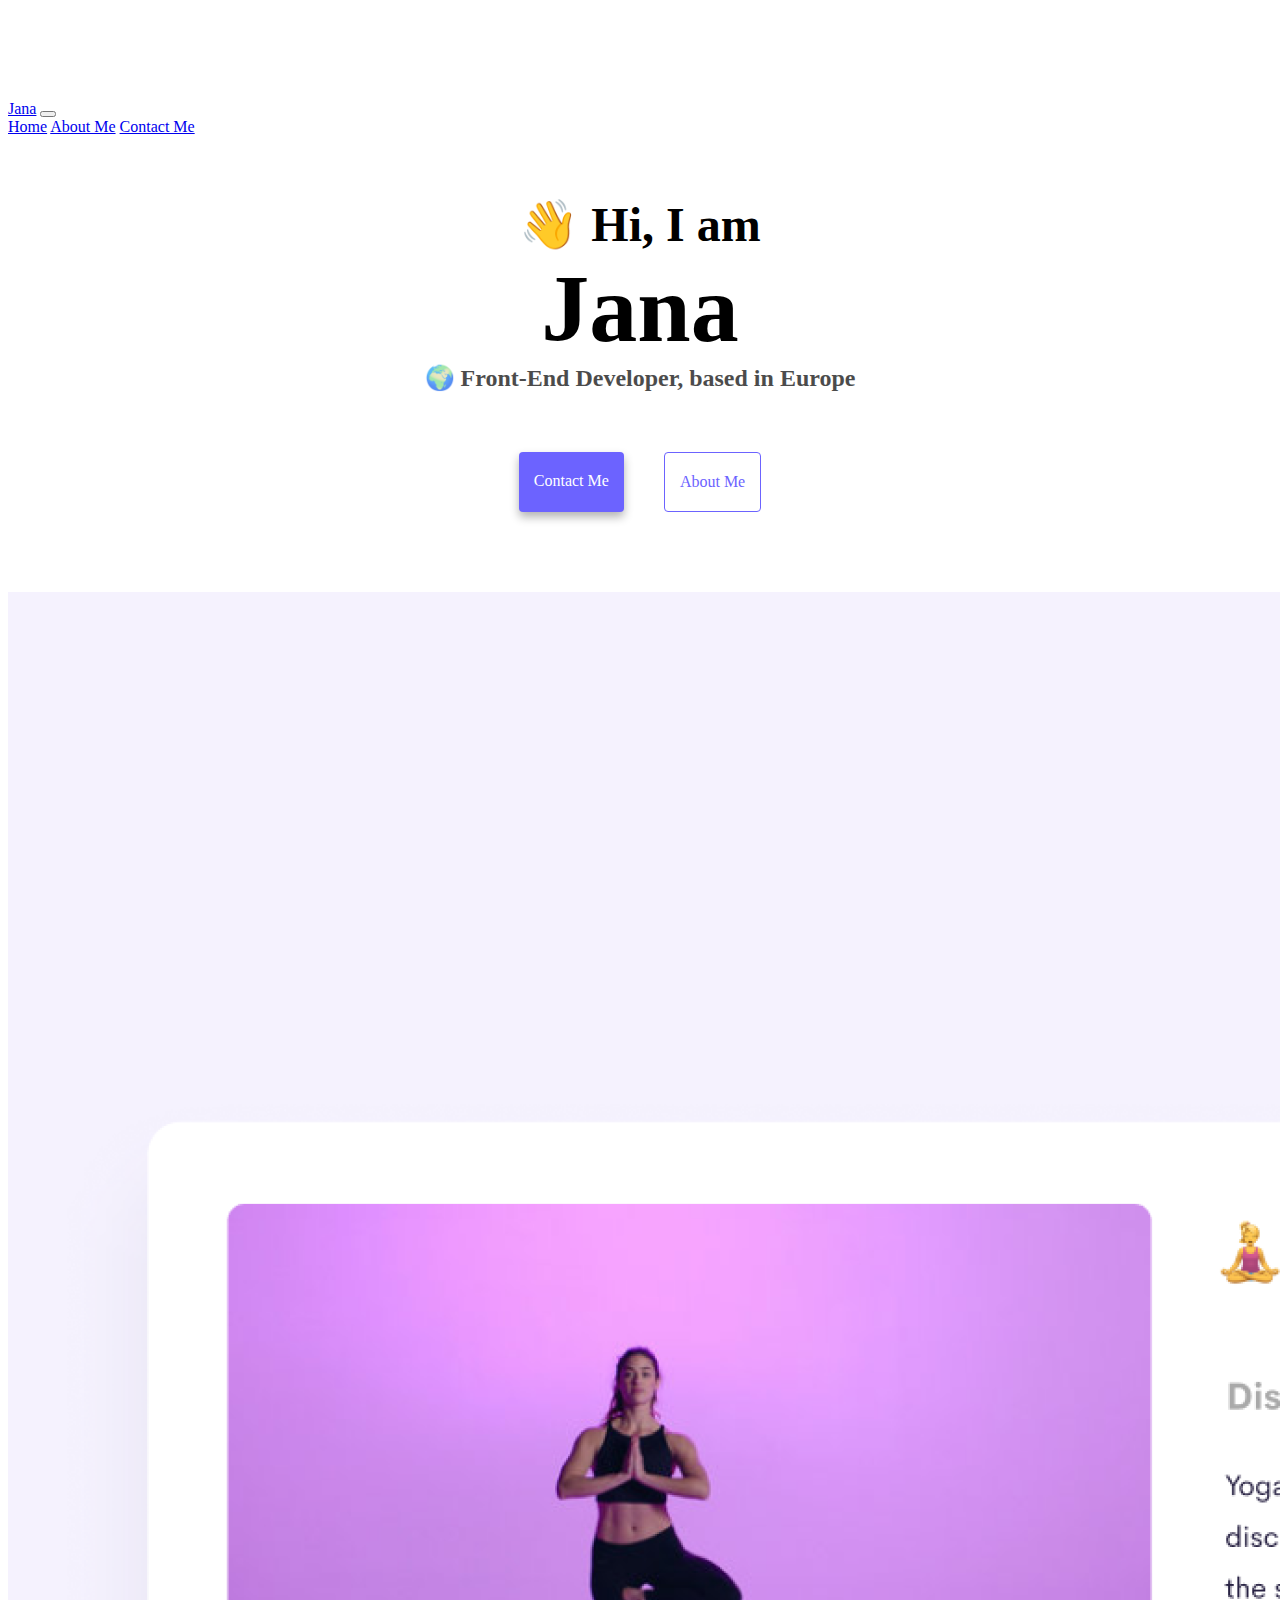
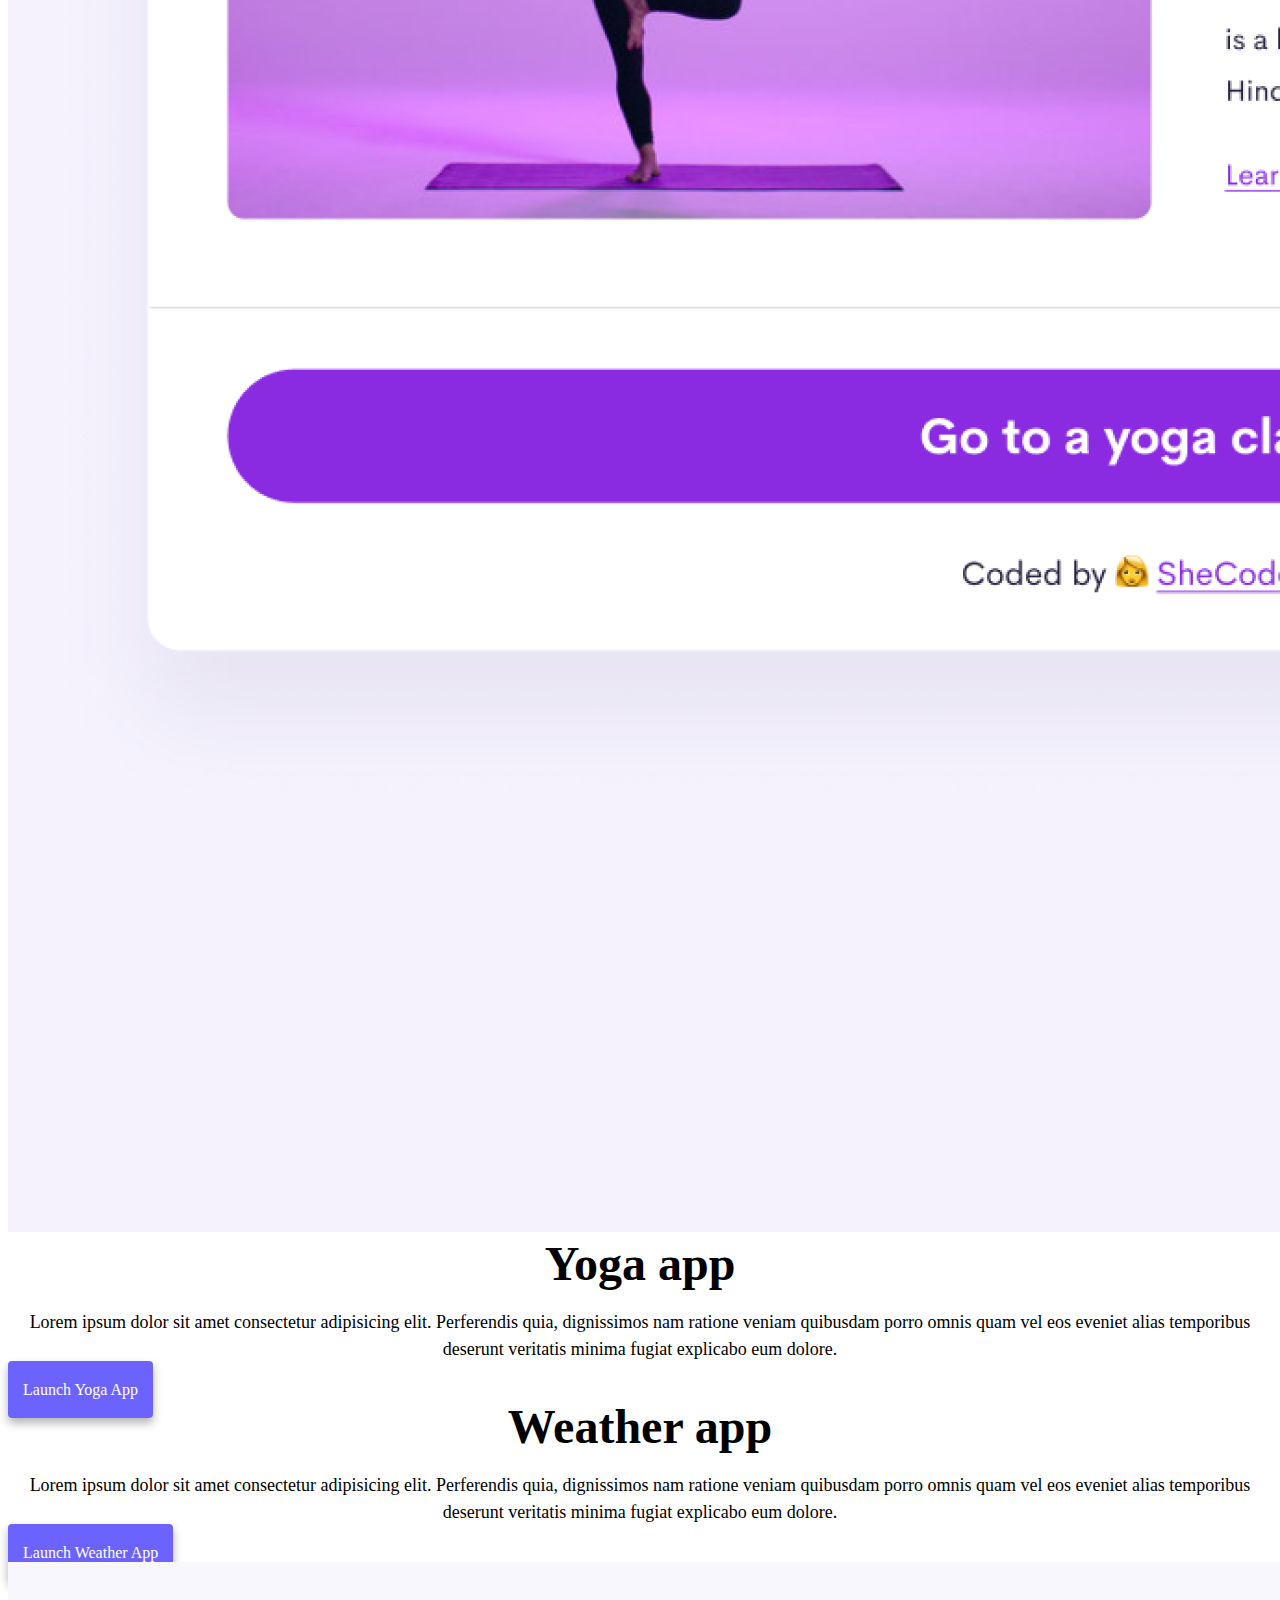
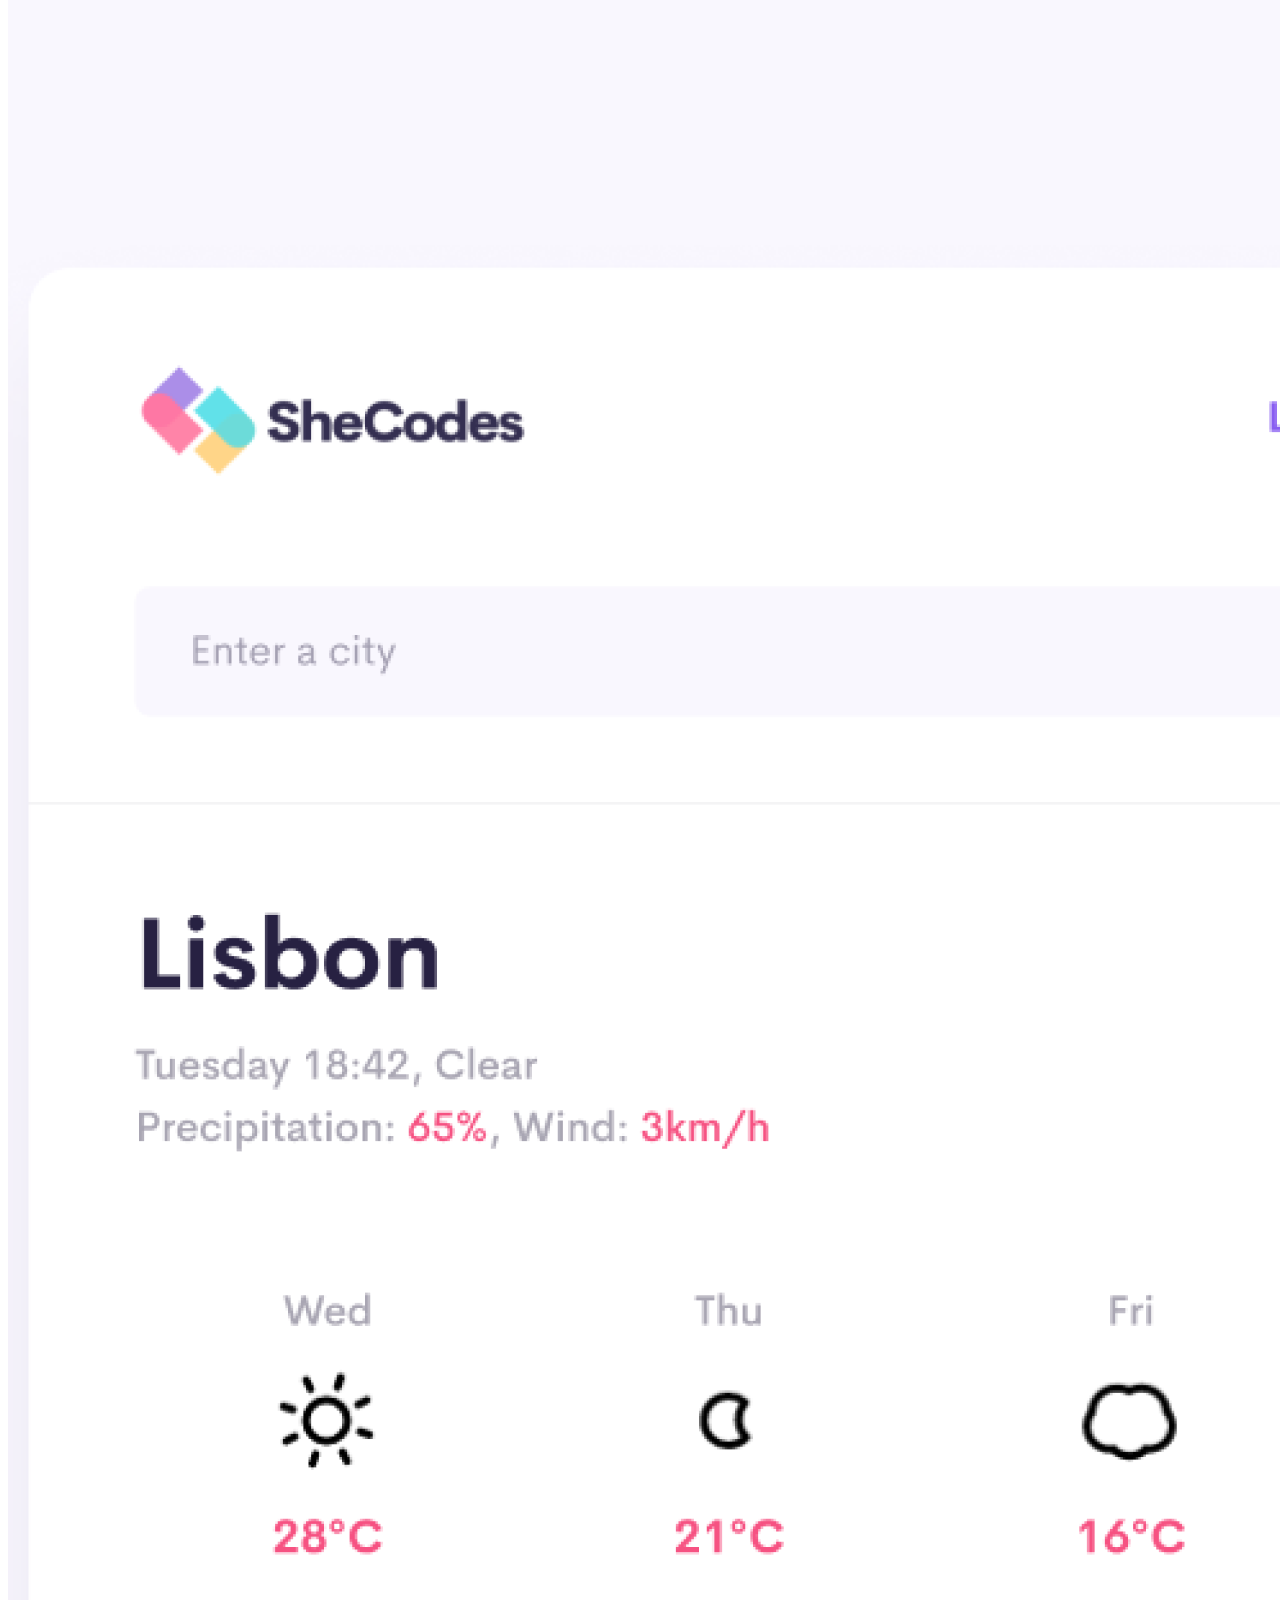
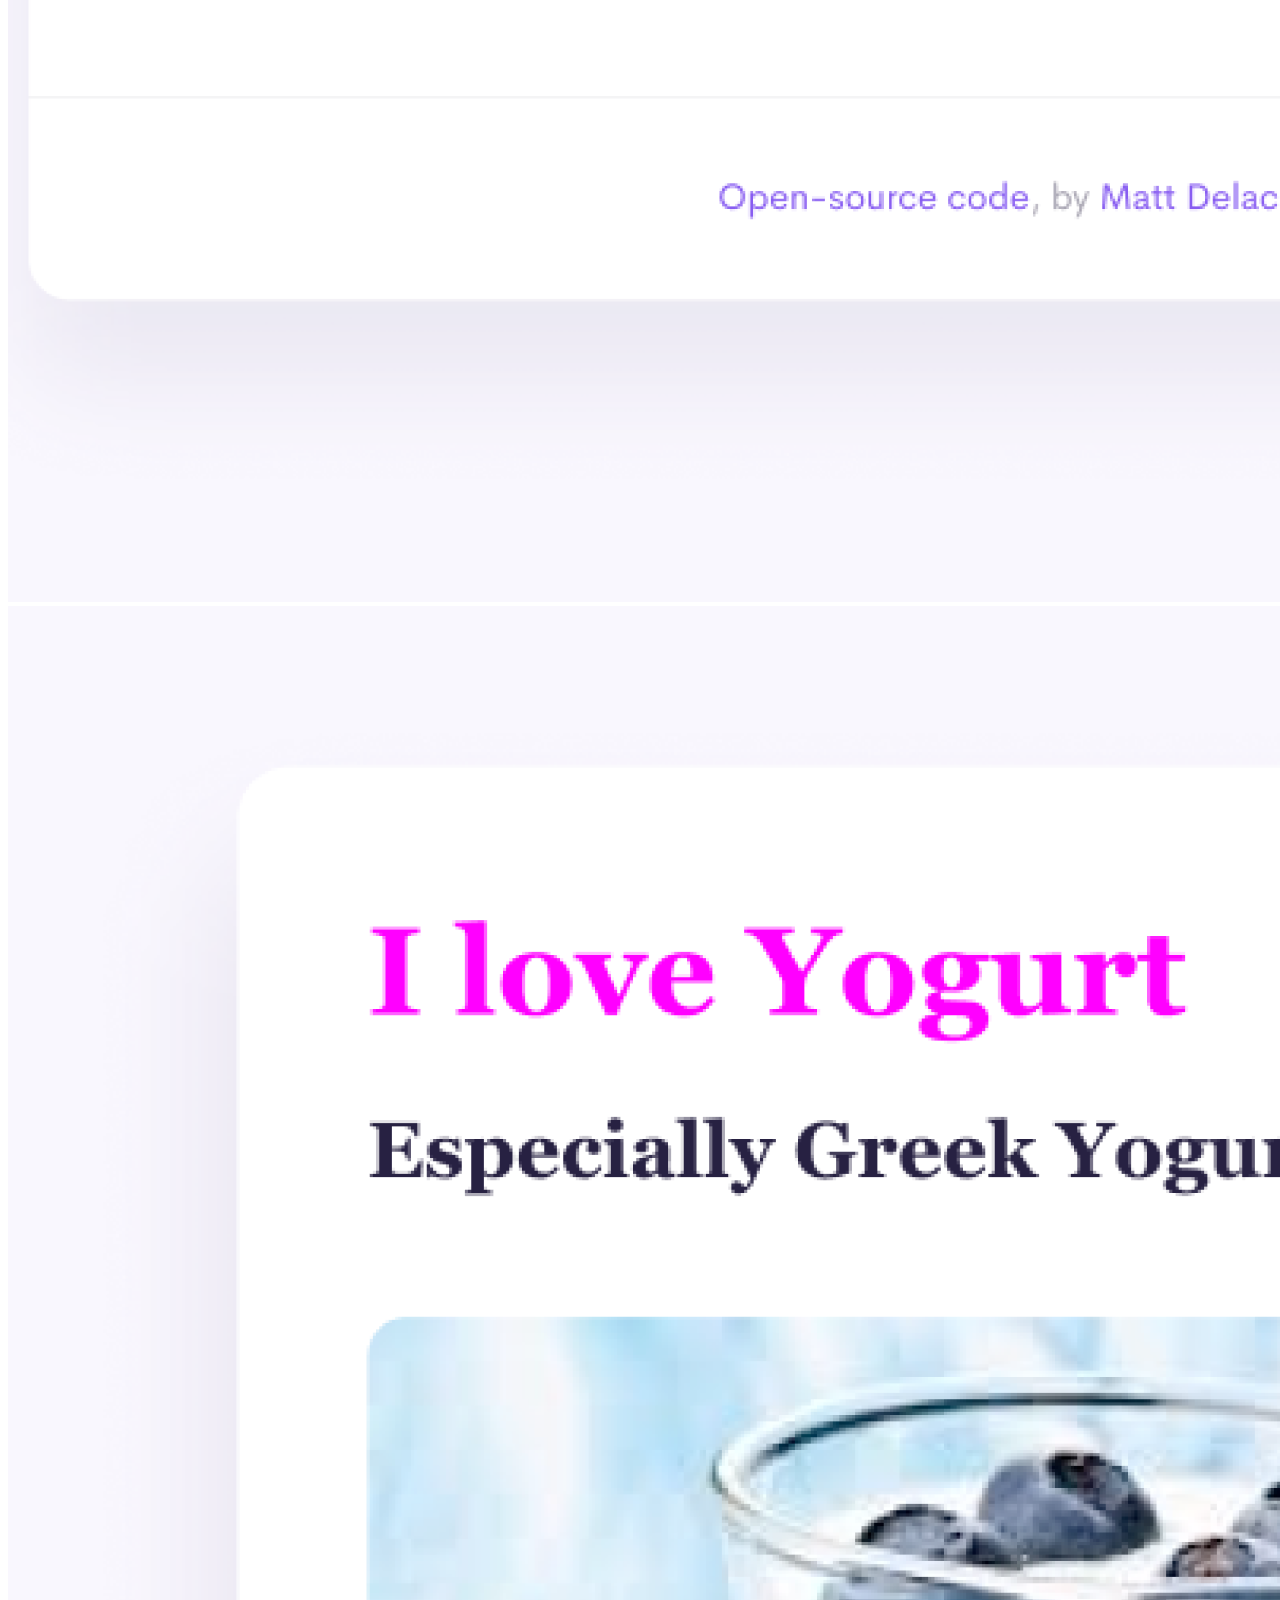
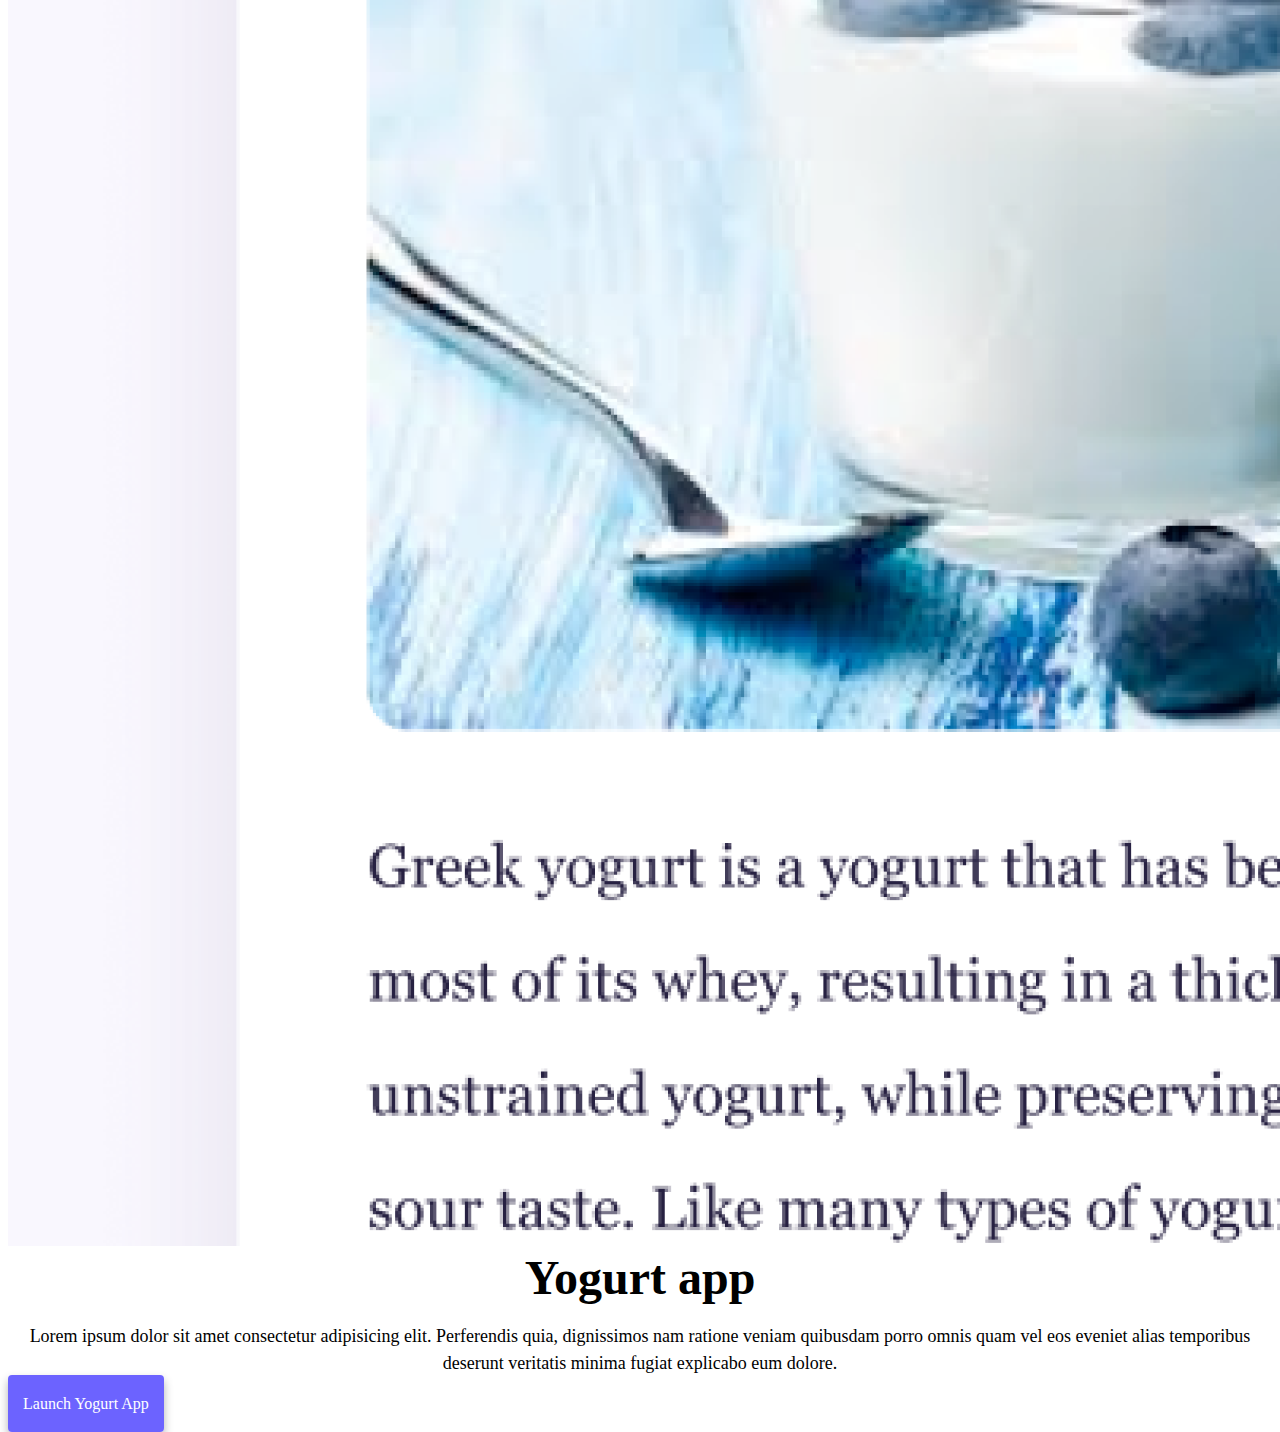
==== index.html @ f61d5ca1 "copied homework of week 2 into folder" ====
<!DOCTYPE html>
<html lang="en">
  <head>
    <meta charset="UTF-8" />
    <meta http-equiv="X-UA-Compatible" content="IE=edge" />
    <meta name="viewport" content="width=device-width, initial-scale=1.0" />
    <title>Jana</title>
    <link
      href="https://cdn.jsdelivr.net/npm/bootstrap@5.2.0/dist/css/bootstrap.min.css"
      rel="stylesheet"
      integrity="sha384-gH2yIJqKdNHPEq0n4Mqa/HGKIhSkIHeL5AyhkYV8i59U5AR6csBvApHHNl/vI1Bx"
      crossorigin="anonymous"
    />
    <script
      src="https://cdn.jsdelivr.net/npm/bootstrap@5.2.0/dist/js/bootstrap.bundle.min.js"
      integrity="sha384-A3rJD856KowSb7dwlZdYEkO39Gagi7vIsF0jrRAoQmDKKtQBHUuLZ9AsSv4jD4Xa"
      crossorigin="anonymous"
    ></script>
    <link rel="stylesheet" href="style.css" />
  </head>
  <body>
    <nav class="navbar navbar-expand-lg bg-light fixed-top">
      <div class="container-md">
        <a class="navbar-brand" href="#">Jana</a>
        <button
          class="navbar-toggler"
          type="button"
          data-bs-toggle="collapse"
          data-bs-target="#navbarNavAltMarkup"
          aria-controls="navbarNavAltMarkup"
          aria-expanded="false"
          aria-label="Toggle navigation"
        >
          <span class="navbar-toggler-icon"></span>
        </button>
        <div class="collapse navbar-collapse" id="navbarNavAltMarkup">
          <div class="navbar-nav">
            <a class="nav-link active" aria-current="page" href="#">Home</a>
            <a class="nav-link" href="about.html">About Me</a>
            <a class="nav-link" href="about.html#contact">Contact Me</a>
          </div>
        </div>
      </div>
    </nav>
    <div class="body-container">
      <h2>👋 Hi, I am</h2>
      <h1>Jana</h1>
      <h3>🌍 Front-End Developer, based in Europe</h3>
      <div class="navigation-links">
        <a href="about.html#contact" class="contact-link">Contact me</a>
        <a href="about.html" class="about-link">About me</a>
      </div>
    </div>

    <div class="container">
      <div class="row">
        <div class="col md-6">
          <img src="images/1-yoga.png" class="img-fluid rounded" />
        </div>
        <div class="col md-6">
          <h2 class="mb-3 text-start">Yoga app</h2>
          <p class="text-start">
            Lorem ipsum dolor sit amet consectetur adipisicing elit. Perferendis
            quia, dignissimos nam ratione veniam quibusdam porro omnis quam vel
            eos eveniet alias temporibus deserunt veritatis minima fugiat
            explicabo eum dolore.
          </p>
          <div class="mt-5">
            <a href="#" class="contact-link yoga">Launch Yoga App</a>
          </div>
        </div>
      </div>

      <div class="row">
        <div class="col md-6 mt-5 mb-5">
          <h2 class="mb-3 text-start">Weather app</h2>
          <p class="text-start">
            Lorem ipsum dolor sit amet consectetur adipisicing elit. Perferendis
            quia, dignissimos nam ratione veniam quibusdam porro omnis quam vel
            eos eveniet alias temporibus deserunt veritatis minima fugiat
            explicabo eum dolore.
          </p>
          <div class="mb-5 mt-5">
            <a href="#" class="contact-link yoga">Launch Weather App</a>
          </div>
        </div>
        <div class="col md-6 mt-5 mb-5">
          <img src="images/2-weather.png" class="img-fluid rounded" />
        </div>
      </div>

      <div class="row">
        <div class="col md-6">
          <img src="images/3-yogurt.png" class="img-fluid rounded" />
        </div>
        <div class="col md-6">
          <h2 class="mb-3 text-start">Yogurt app</h2>
          <p class="text-start">
            Lorem ipsum dolor sit amet consectetur adipisicing elit. Perferendis
            quia, dignissimos nam ratione veniam quibusdam porro omnis quam vel
            eos eveniet alias temporibus deserunt veritatis minima fugiat
            explicabo eum dolore.
          </p>
          <div class="mt-5">
            <a href="#" class="contact-link yoga">Launch Yogurt App</a>
          </div>
        </div>
      </div>
    </div>
  </body>
</html>
---- style.css ----
:root {
  --primary-color: #6c63ff;
  --secondary-color: #f5f2fe;
  --box-shadow: 0 5px 10px rgba(0, 0, 0, 0.3);
}

body {
  margin-top: 100px;
  max-width: 100%;
}

.body-container {
  margin: 60px auto;
  max-width: 800px;
}

h1,
h2,
h3 {
  text-align: center;
  margin: 0;
}

h1 {
  font-size: 96px !important;
}

h2 {
  font-size: 48px !important;
}

h3 {
  font-size: 24px !important;
  opacity: 0.7;
}

p {
  border-radius: 4px;
  font-size: 18px;
  line-height: 1.5;
  text-align: center;
}

h1.about-heading {
  margin-top: 60px !important;
  margin-bottom: 0px;
}

.about-paragraphs {
  margin: 30px 0;
}

.navigation-links {
  display: flex;
  margin-top: 40px;
  justify-content: center;
}

.navigation-links a {
  margin: 20px;
  border-radius: 4px;
  padding: 20px 15px;
  text-decoration: none;
  text-transform: capitalize;
}

.contact-link {
  background: var(--primary-color);
  box-shadow: var(--box-shadow);
  color: white;
}

.about-link {
  color: var(--primary-color);
  border: 1px solid var(--primary-color);
}

.yoga.contact-link {
  margin: 20 20 20 0;
  border-radius: 4px;
  padding: 20px 15px;
  text-decoration: none;
  text-transform: capitalize;
}

.email-link {
  display: flex;
  justify-content: center;
  color: var(--primary-color);
  font-size: 28px;
  text-decoration: none;
}

.email-link:hover {
  text-decoration: underline;
}
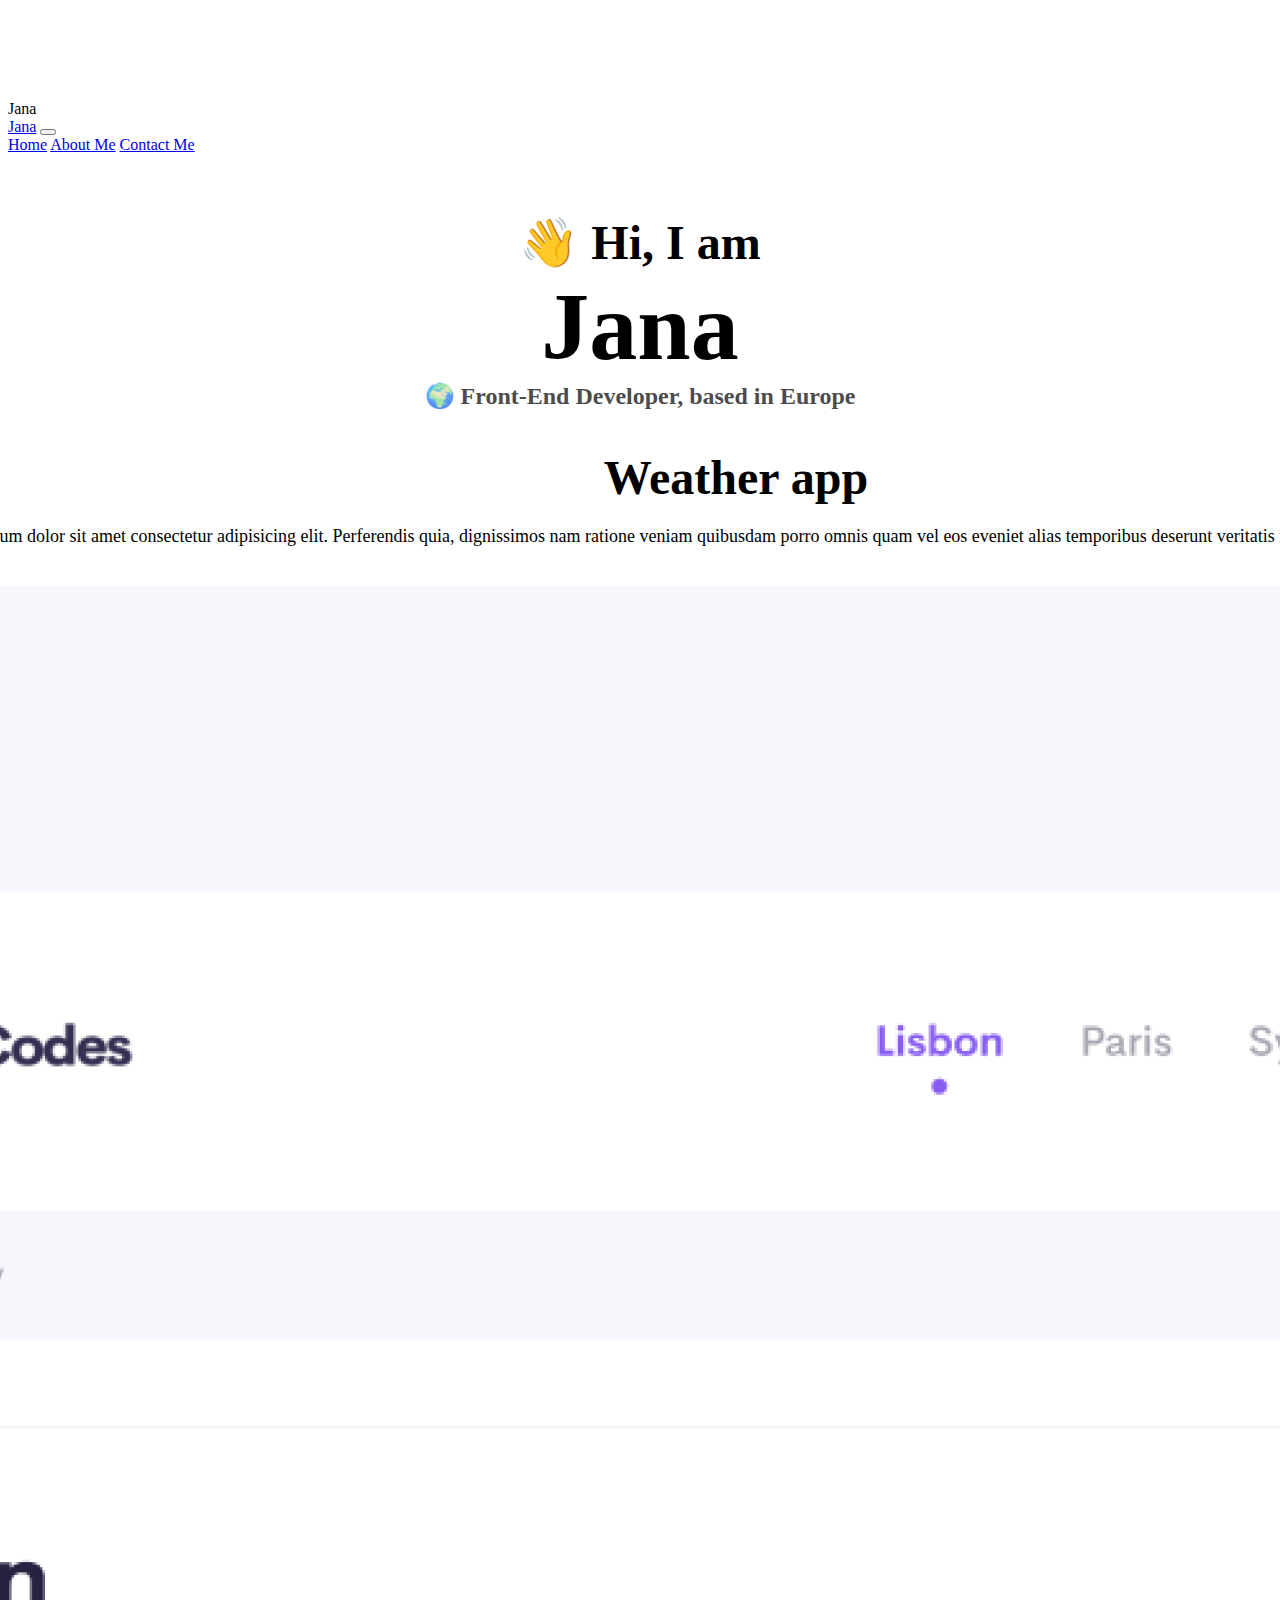
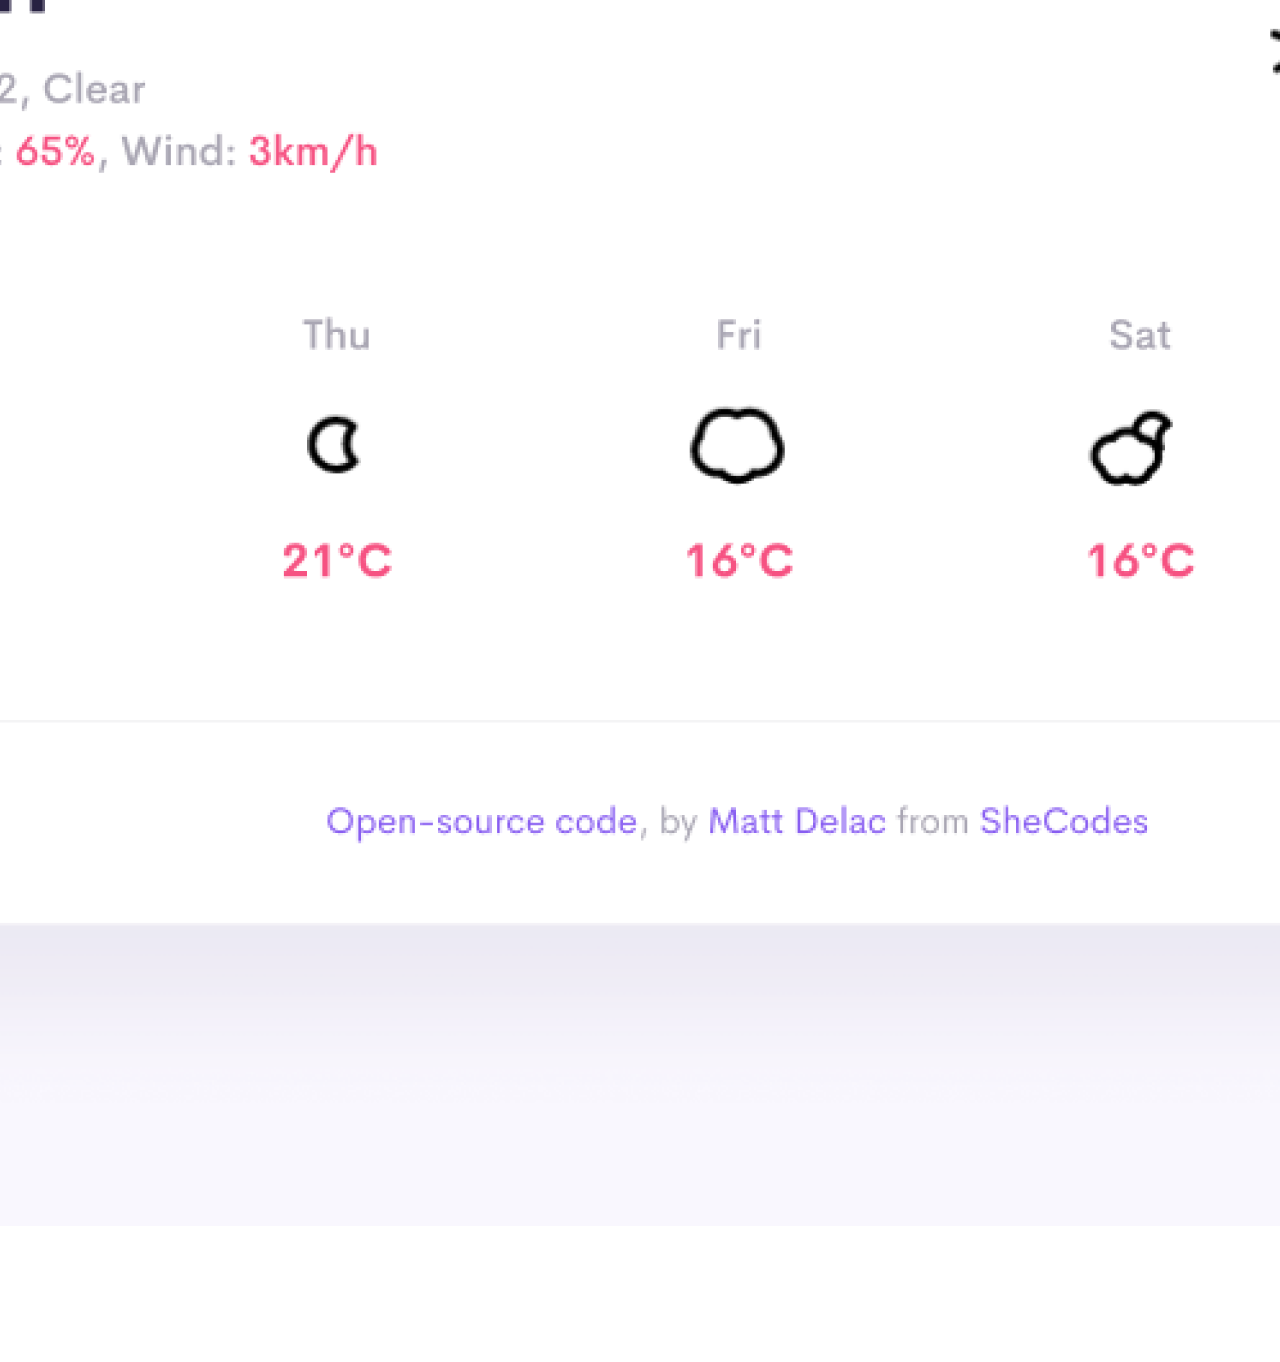
==== commit 4c65b35e: "enhanced SEO & changed css class" ====
--- a/index.html
+++ b/index.html
@@ -4,6 +4,7 @@
     <meta charset="UTF-8" />
     <meta http-equiv="X-UA-Compatible" content="IE=edge" />
     <meta name="viewport" content="width=device-width, initial-scale=1.0" />
+    <meta name="description" content="Meet Front-End Developer Jana from Earth!"
     <title>Jana</title>
     <link
       href="https://cdn.jsdelivr.net/npm/bootstrap@5.2.0/dist/css/bootstrap.min.css"
@@ -35,9 +36,9 @@
         </button>
         <div class="collapse navbar-collapse" id="navbarNavAltMarkup">
           <div class="navbar-nav">
-            <a class="nav-link active" aria-current="page" href="#">Home</a>
-            <a class="nav-link" href="about.html">About Me</a>
-            <a class="nav-link" href="about.html#contact">Contact Me</a>
+            <a class="nav-link active" aria-current="page" href="#" title="Homepage">Home</a>
+            <a class="nav-link" href="about.html" title="About Jana">About Me</a>
+            <a class="nav-link" href="about.html#contact" title="Contact Jana">Contact Me</a>
           </div>
         </div>
       </div>
@@ -47,15 +48,15 @@
       <h1>Jana</h1>
       <h3>🌍 Front-End Developer, based in Europe</h3>
       <div class="navigation-links">
-        <a href="about.html#contact" class="contact-link">Contact me</a>
-        <a href="about.html" class="about-link">About me</a>
+        <a href="about.html#contact" class="contact-link" title="Contact Jana">Contact me</a>
+        <a href="about.html" class="about-link"title="About Jana>About me</a>
       </div>
     </div>
 
     <div class="container">
       <div class="row">
         <div class="col md-6">
-          <img src="images/1-yoga.png" class="img-fluid rounded" />
+          <img src="images/1-yoga.png" class="img-fluid rounded" title="Woman doing Yoga."/>
         </div>
         <div class="col md-6">
           <h2 class="mb-3 text-start">Yoga app</h2>
@@ -66,7 +67,7 @@
             explicabo eum dolore.
           </p>
           <div class="mt-5">
-            <a href="#" class="contact-link yoga">Launch Yoga App</a>
+            <a href="#" class="contact-link project" title="Launch Yoga App">Launch Yoga App</a>
           </div>
         </div>
       </div>
@@ -81,17 +82,17 @@
             explicabo eum dolore.
           </p>
           <div class="mb-5 mt-5">
-            <a href="#" class="contact-link yoga">Launch Weather App</a>
+            <a href="#" class="contact-link project" title="Launch Weather App">Launch Weather App</a>
           </div>
         </div>
         <div class="col md-6 mt-5 mb-5">
-          <img src="images/2-weather.png" class="img-fluid rounded" />
+          <img src="images/2-weather.png" class="img-fluid rounded" title="Weather App" />
         </div>
       </div>
 
       <div class="row">
         <div class="col md-6">
-          <img src="images/3-yogurt.png" class="img-fluid rounded" />
+          <img src="images/3-yogurt.png" class="img-fluid rounded" title="A yogurt with berries" />
         </div>
         <div class="col md-6">
           <h2 class="mb-3 text-start">Yogurt app</h2>
@@ -102,7 +103,7 @@
             explicabo eum dolore.
           </p>
           <div class="mt-5">
-            <a href="#" class="contact-link yoga">Launch Yogurt App</a>
+            <a href="#" class="contact-link project" title="Launch Yogurt App">Launch Yogurt App</a>
           </div>
         </div>
       </div>
--- a/style.css
+++ b/style.css
@@ -75,7 +75,7 @@
   border: 1px solid var(--primary-color);
 }
 
-.yoga.contact-link {
+.project.contact-link {
   margin: 20 20 20 0;
   border-radius: 4px;
   padding: 20px 15px;
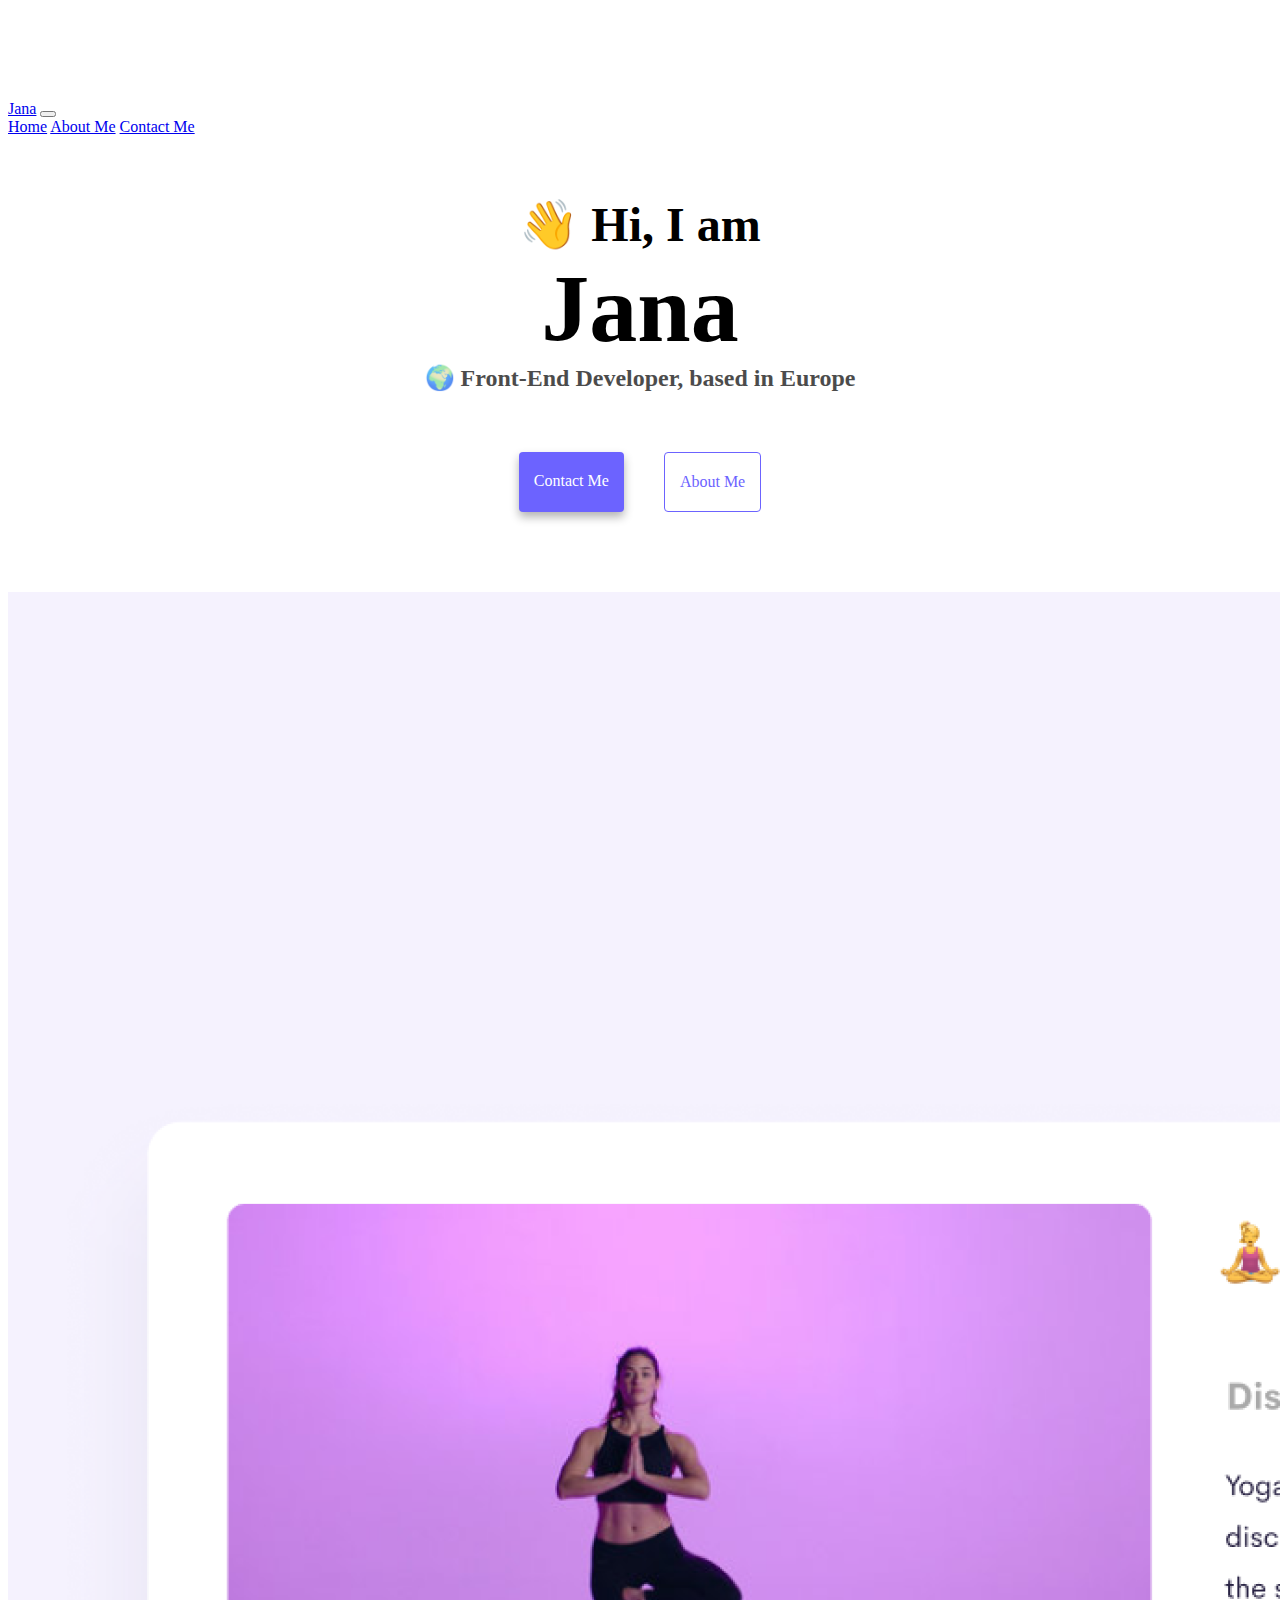
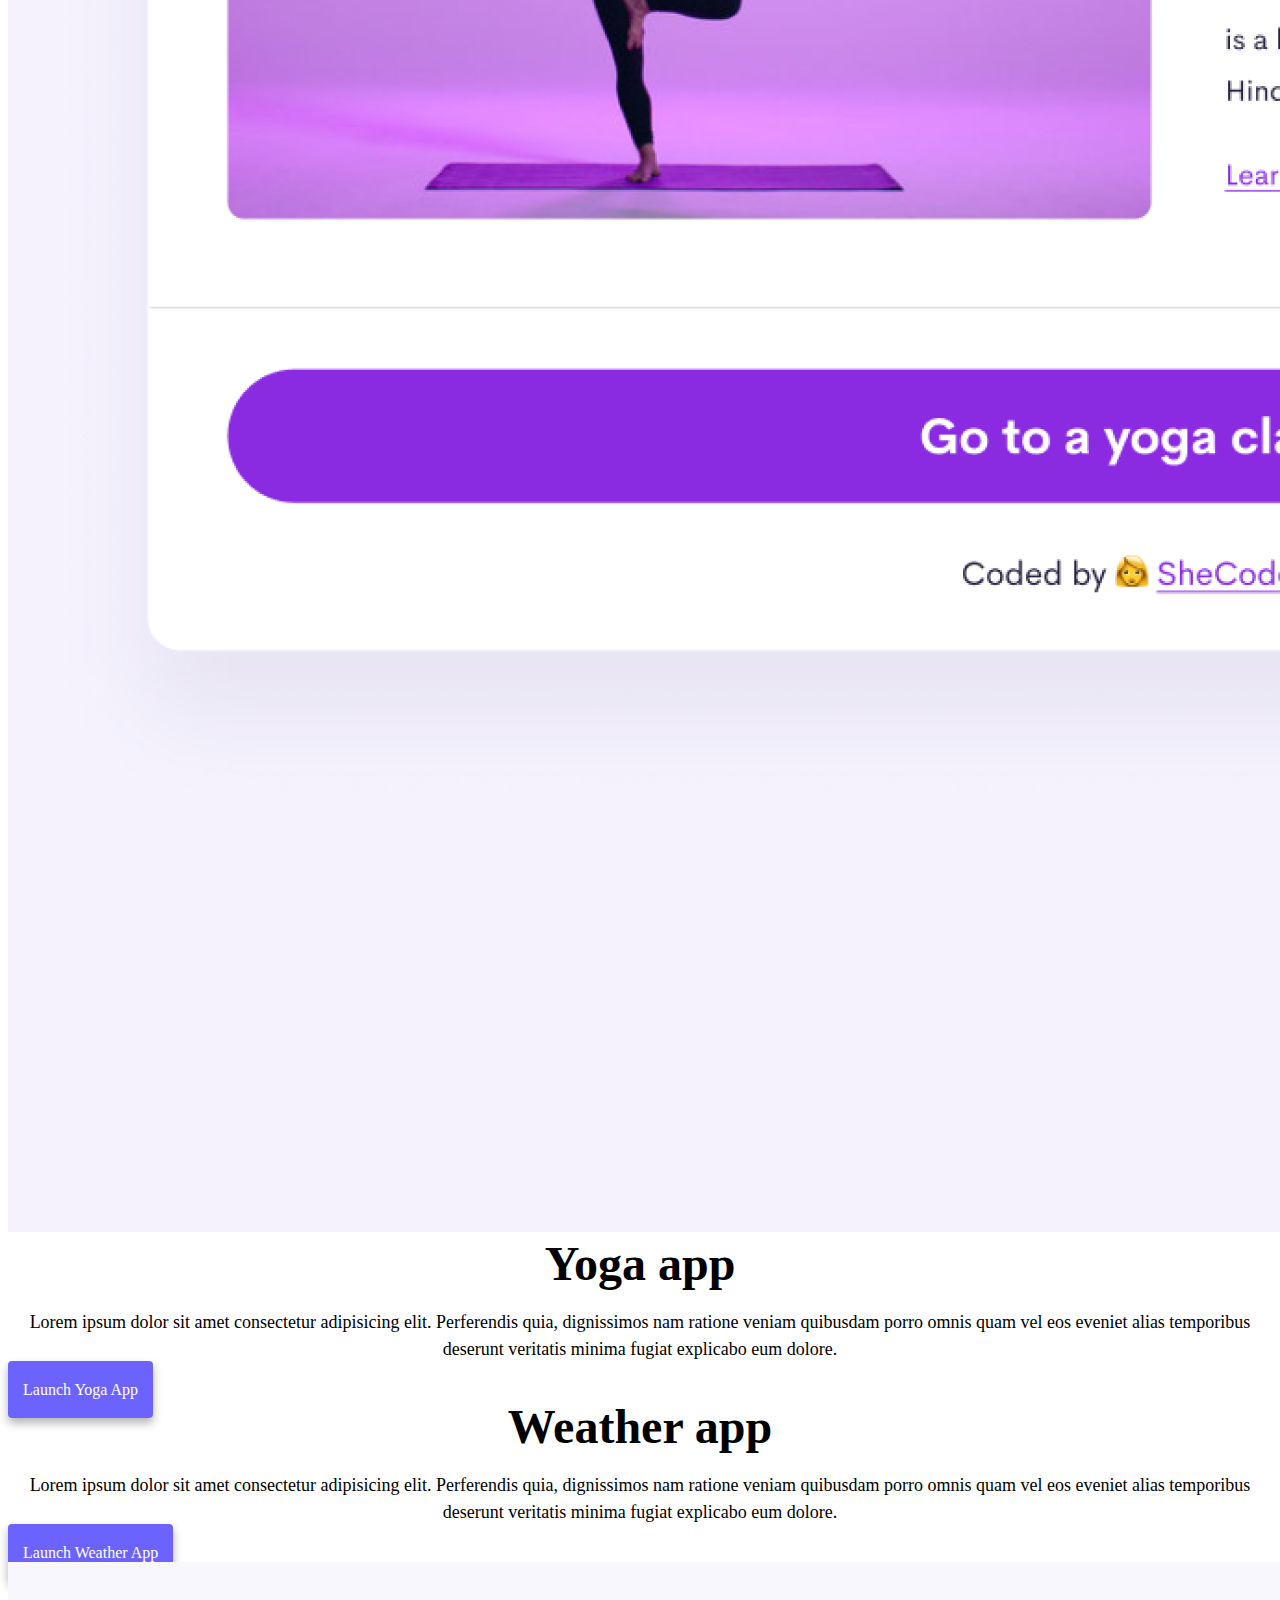
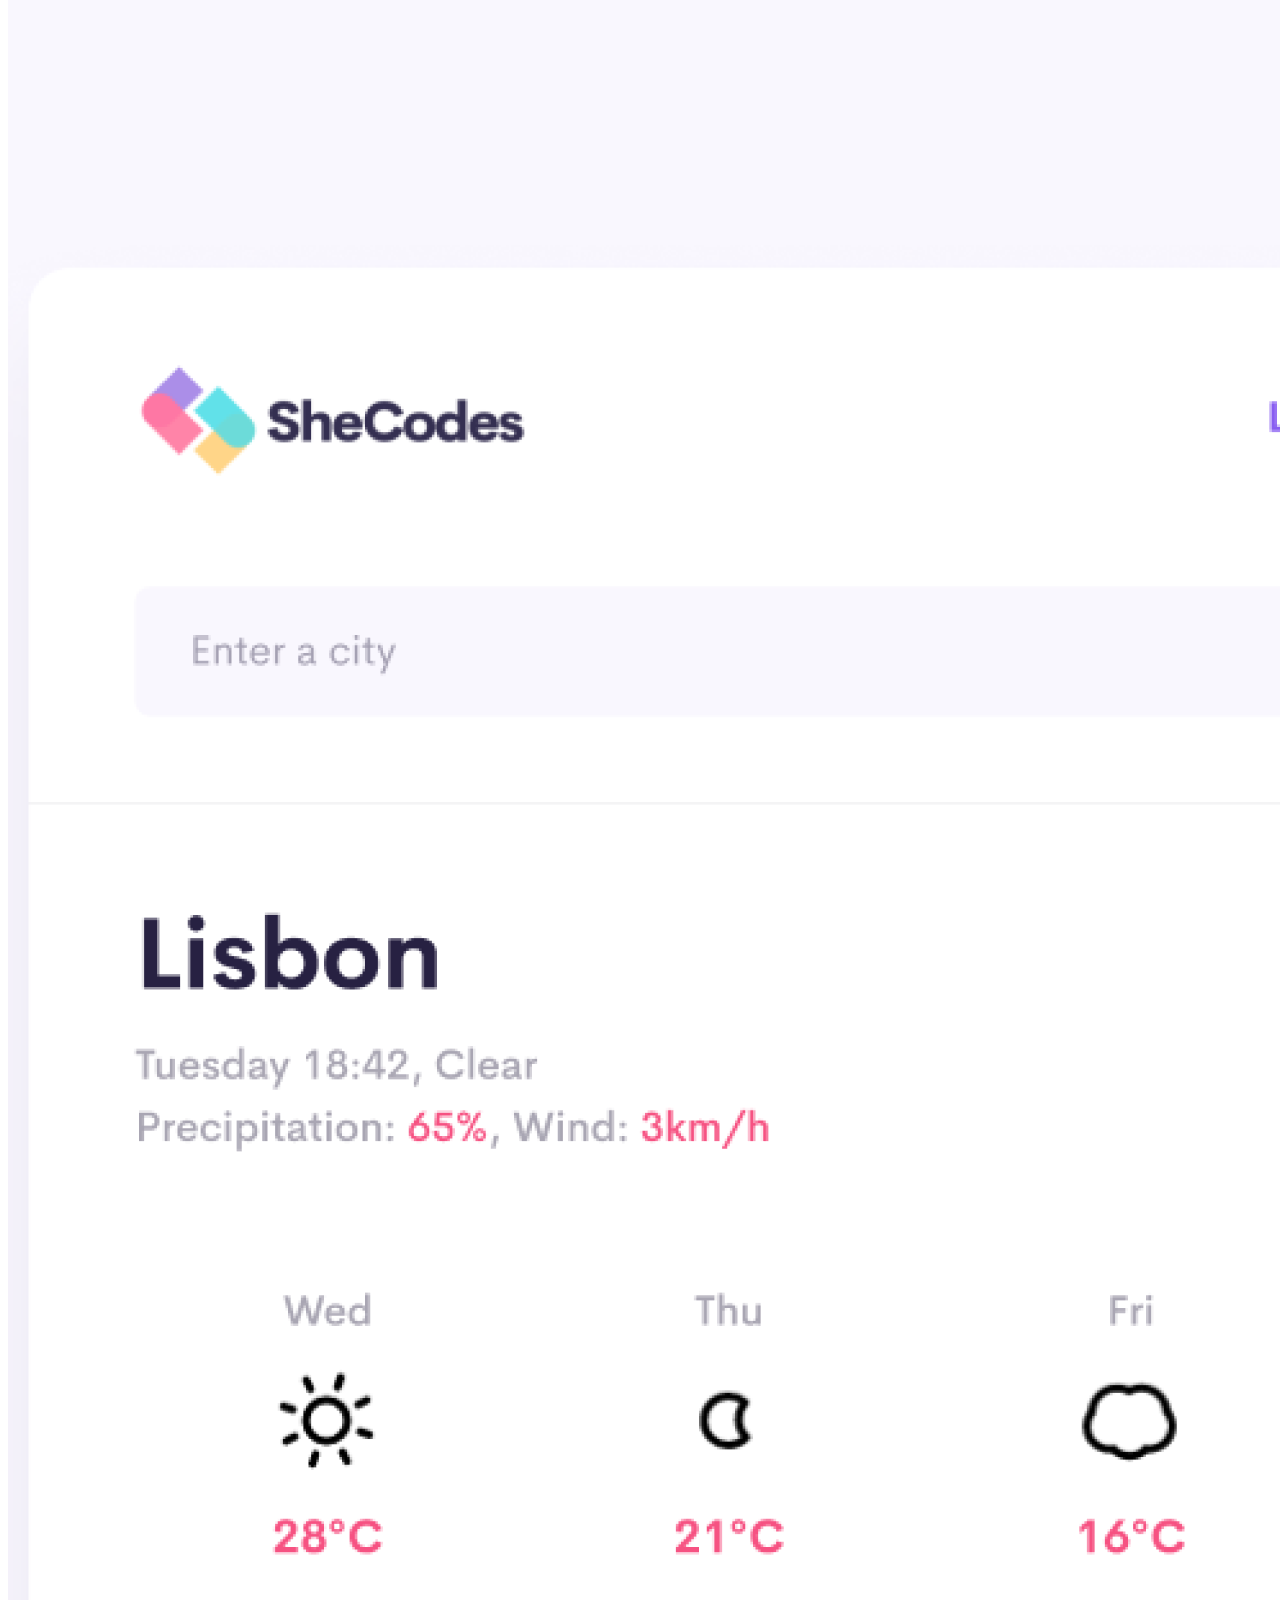
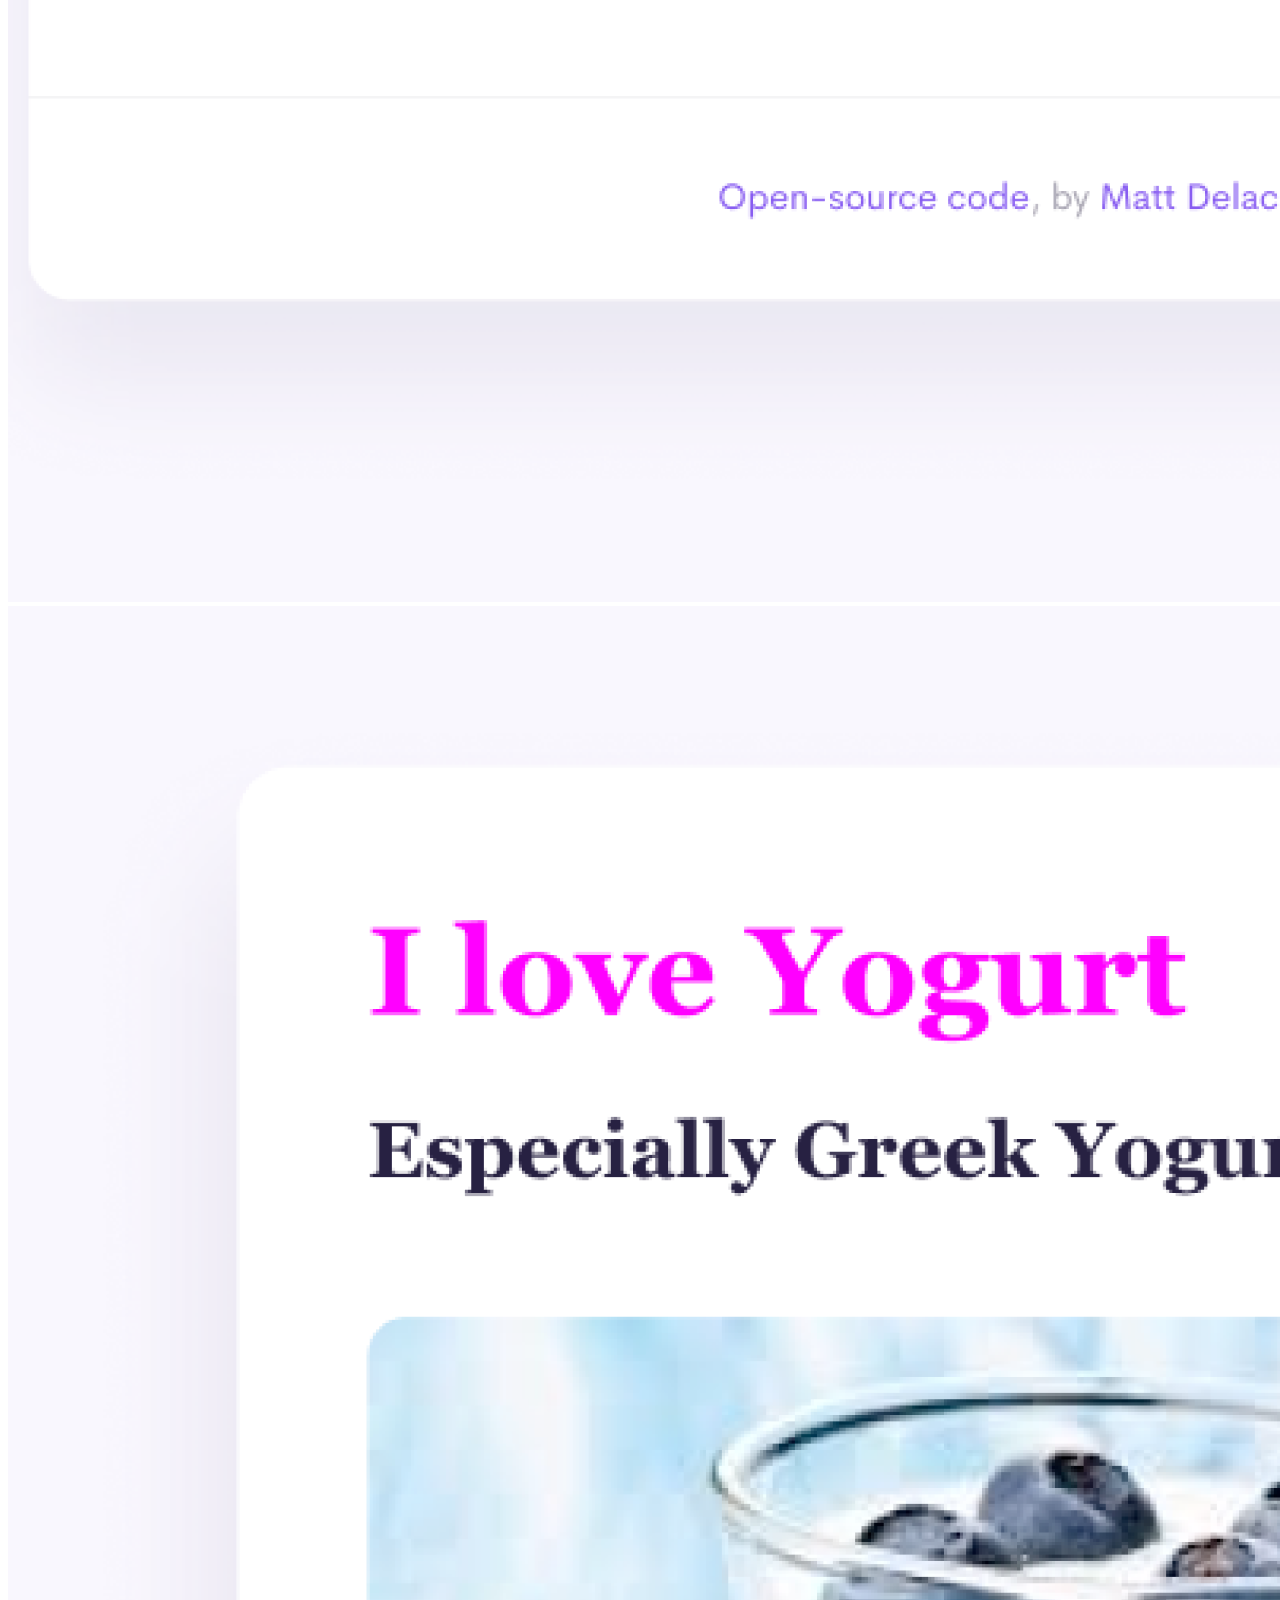
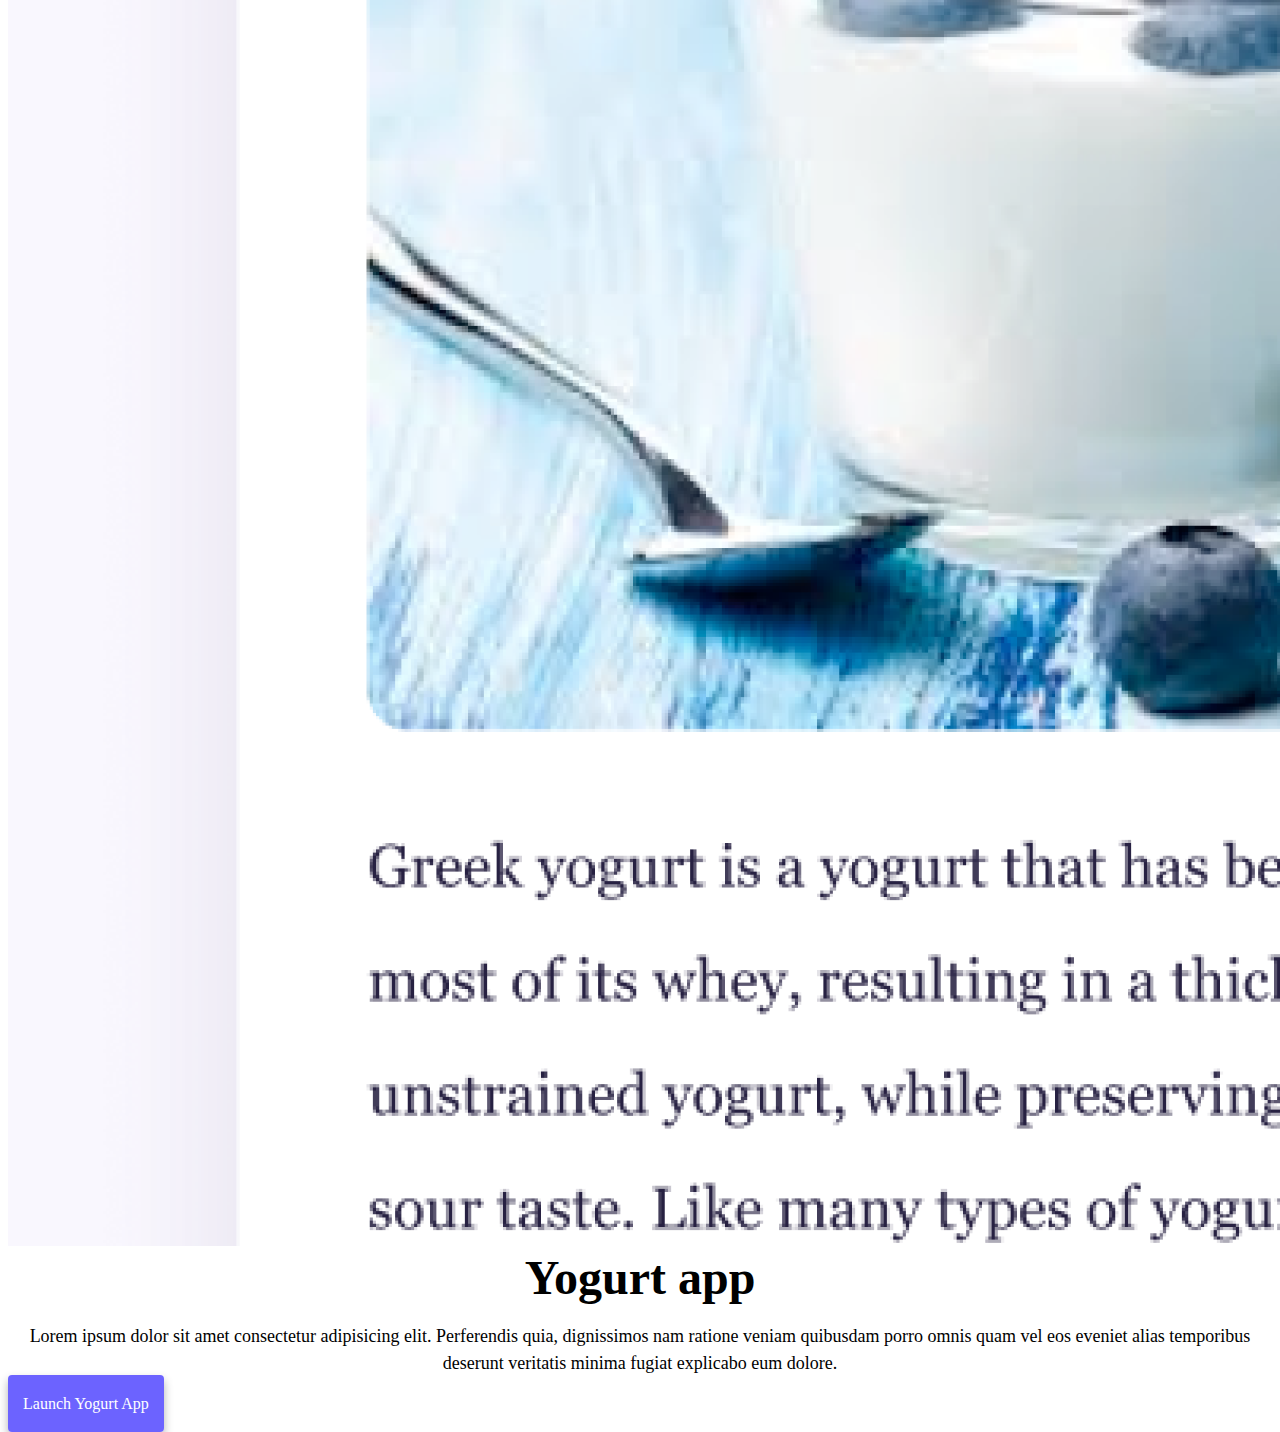
==== commit 4431e8d1: "fixed two issues that broke the page" ====
--- a/index.html
+++ b/index.html
@@ -4,7 +4,10 @@
     <meta charset="UTF-8" />
     <meta http-equiv="X-UA-Compatible" content="IE=edge" />
     <meta name="viewport" content="width=device-width, initial-scale=1.0" />
-    <meta name="description" content="Meet Front-End Developer Jana from Earth!"
+    <meta
+      name="description"
+      content="Meet Front-End Developer Jana from Earth!"
+    />
     <title>Jana</title>
     <link
       href="https://cdn.jsdelivr.net/npm/bootstrap@5.2.0/dist/css/bootstrap.min.css"
@@ -36,9 +39,19 @@
         </button>
         <div class="collapse navbar-collapse" id="navbarNavAltMarkup">
           <div class="navbar-nav">
-            <a class="nav-link active" aria-current="page" href="#" title="Homepage">Home</a>
-            <a class="nav-link" href="about.html" title="About Jana">About Me</a>
-            <a class="nav-link" href="about.html#contact" title="Contact Jana">Contact Me</a>
+            <a
+              class="nav-link active"
+              aria-current="page"
+              href="#"
+              title="Homepage"
+              >Home</a
+            >
+            <a class="nav-link" href="about.html" title="About Jana"
+              >About Me</a
+            >
+            <a class="nav-link" href="about.html#contact" title="Contact Jana"
+              >Contact Me</a
+            >
           </div>
         </div>
       </div>
@@ -48,15 +61,21 @@
       <h1>Jana</h1>
       <h3>🌍 Front-End Developer, based in Europe</h3>
       <div class="navigation-links">
-        <a href="about.html#contact" class="contact-link" title="Contact Jana">Contact me</a>
-        <a href="about.html" class="about-link"title="About Jana>About me</a>
+        <a href="about.html#contact" class="contact-link" title="Contact Jana"
+          >Contact me</a
+        >
+        <a href="about.html" class="about-link" title="About Jana">About me</a>
       </div>
     </div>
 
     <div class="container">
       <div class="row">
         <div class="col md-6">
-          <img src="images/1-yoga.png" class="img-fluid rounded" title="Woman doing Yoga."/>
+          <img
+            src="images/1-yoga.png"
+            class="img-fluid rounded"
+            title="Woman doing Yoga."
+          />
         </div>
         <div class="col md-6">
           <h2 class="mb-3 text-start">Yoga app</h2>
@@ -67,7 +86,9 @@
             explicabo eum dolore.
           </p>
           <div class="mt-5">
-            <a href="#" class="contact-link project" title="Launch Yoga App">Launch Yoga App</a>
+            <a href="#" class="contact-link project" title="Launch Yoga App"
+              >Launch Yoga App</a
+            >
           </div>
         </div>
       </div>
@@ -82,17 +103,27 @@
             explicabo eum dolore.
           </p>
           <div class="mb-5 mt-5">
-            <a href="#" class="contact-link project" title="Launch Weather App">Launch Weather App</a>
+            <a href="#" class="contact-link project" title="Launch Weather App"
+              >Launch Weather App</a
+            >
           </div>
         </div>
         <div class="col md-6 mt-5 mb-5">
-          <img src="images/2-weather.png" class="img-fluid rounded" title="Weather App" />
+          <img
+            src="images/2-weather.png"
+            class="img-fluid rounded"
+            title="Weather App"
+          />
         </div>
       </div>
 
       <div class="row">
         <div class="col md-6">
-          <img src="images/3-yogurt.png" class="img-fluid rounded" title="A yogurt with berries" />
+          <img
+            src="images/3-yogurt.png"
+            class="img-fluid rounded"
+            title="A yogurt with berries"
+          />
         </div>
         <div class="col md-6">
           <h2 class="mb-3 text-start">Yogurt app</h2>
@@ -103,7 +134,9 @@
             explicabo eum dolore.
           </p>
           <div class="mt-5">
-            <a href="#" class="contact-link project" title="Launch Yogurt App">Launch Yogurt App</a>
+            <a href="#" class="contact-link project" title="Launch Yogurt App"
+              >Launch Yogurt App</a
+            >
           </div>
         </div>
       </div>
